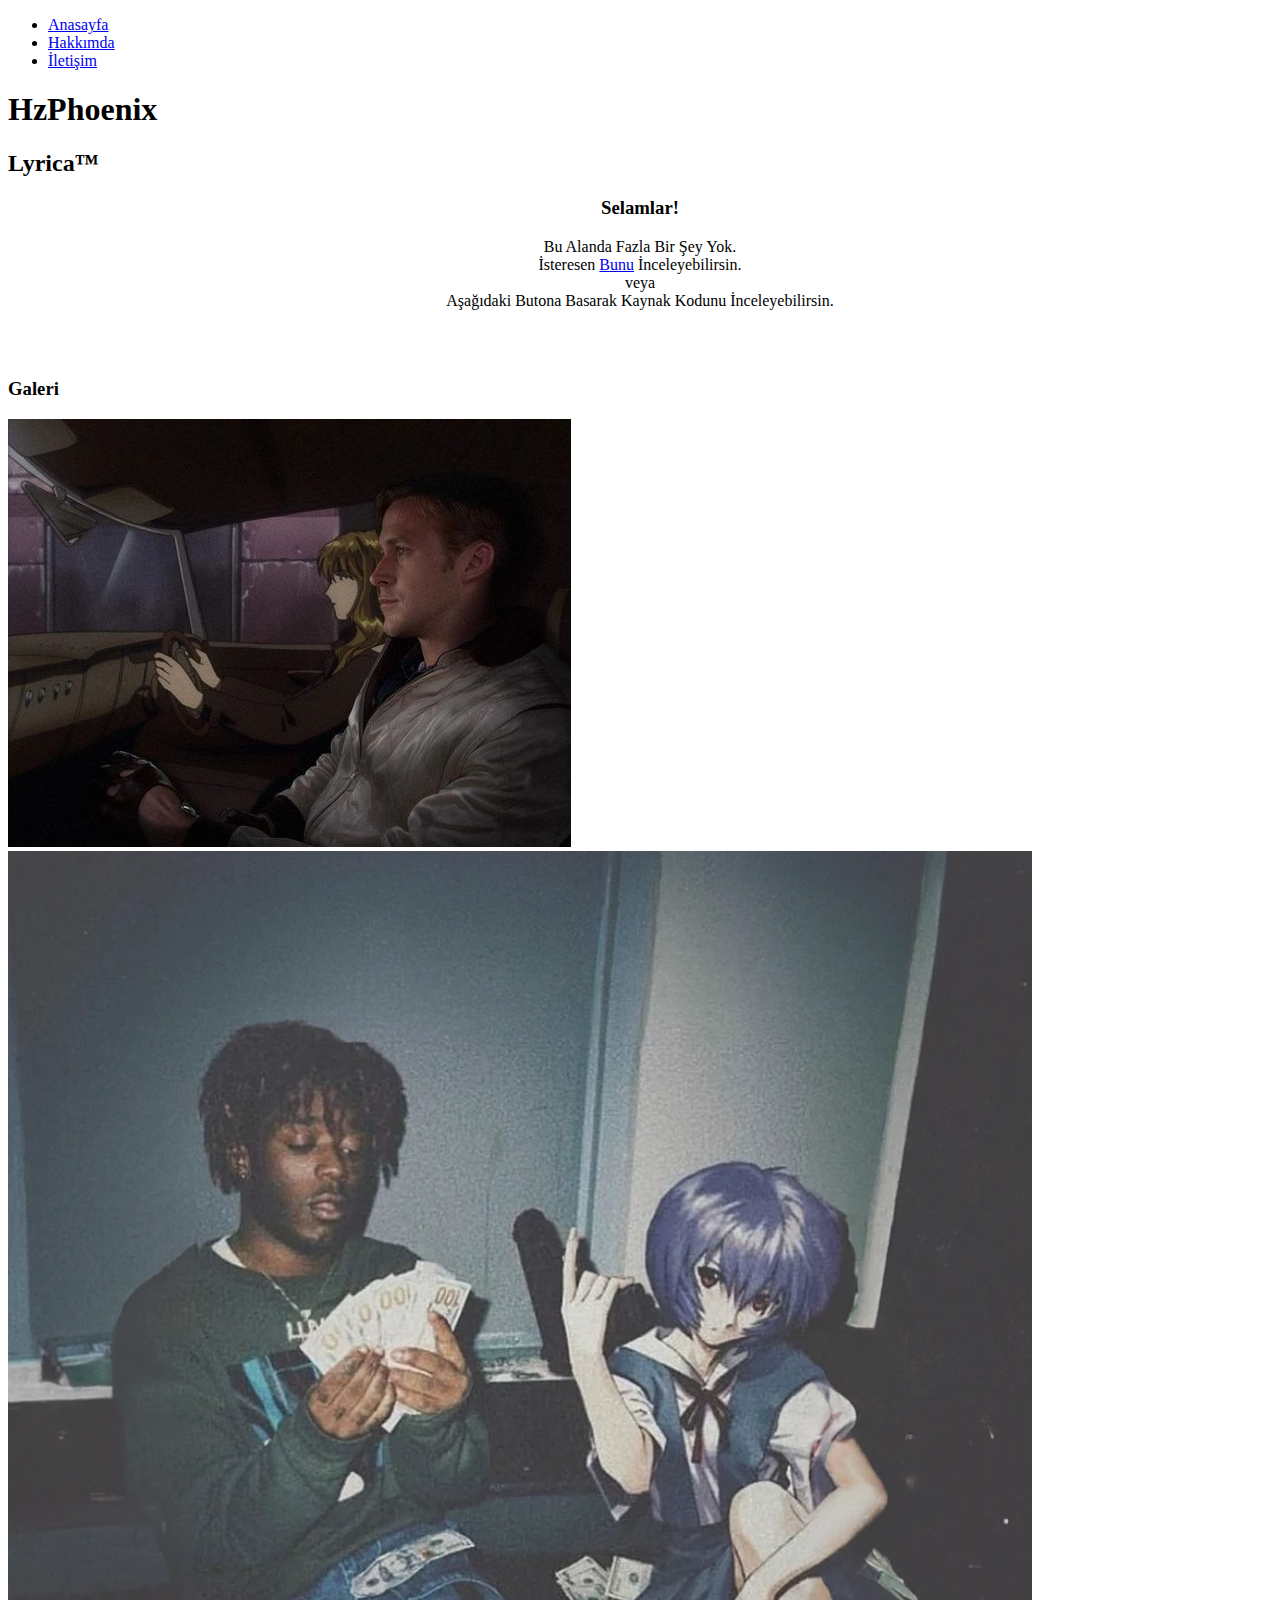
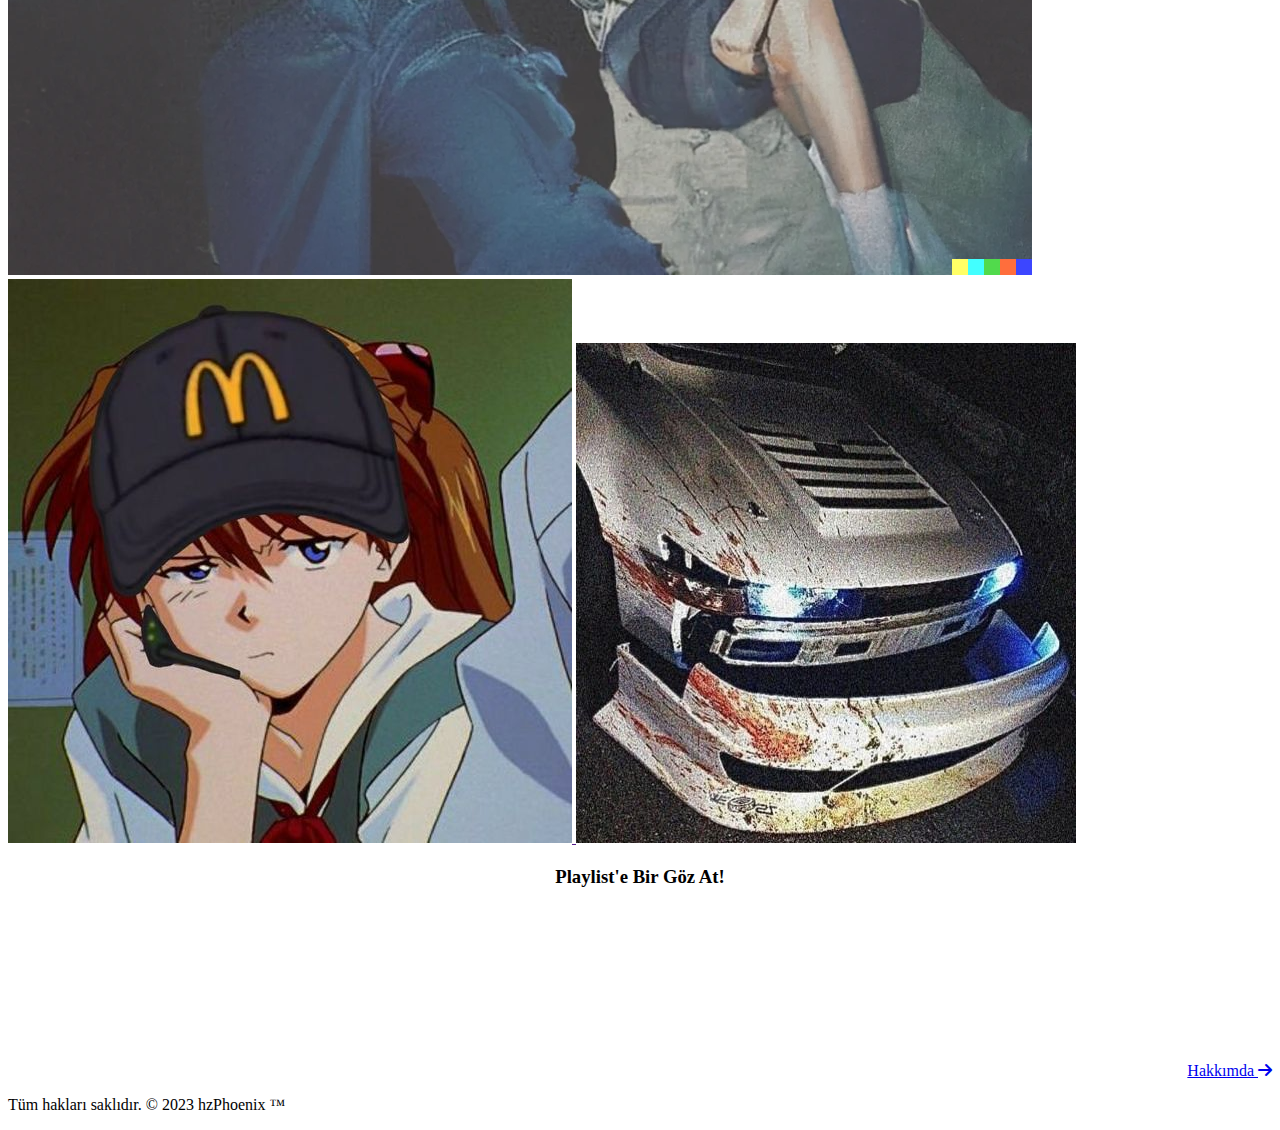
==== index.html @ 37206e34 "0.0" ====
<!DOCTYPE html>
<html>
<head>
  <meta charset="UTF-8">
  <title>Örnek Web Sayfası</title>
  <link rel="stylesheet" href="css/style.css">
  <link rel='stylesheet' href='https://cdnjs.cloudflare.com/ajax/libs/font-awesome/6.4.0/css/all.min.css'/>
</head>
<body>
  <!-- Navbar -->
  <nav>
    <ul>
      <li class="focus"><a href="#"  class="focus">Anasayfa</a></li>
      <li  id="hakkinda"><a id="hakkinda" href="./hakkimda.html">Hakkımda</a></li>
      <li id="iletisim"><a id="iletisim"href="./iletisim.html" >İletişim</a></li>
    </ul>
  </nav>

  <!-- Başlık -->
  <header>
    <h1>HzPhoenix</h1>
    <h2>Lyrica&trade;</h2>
  </header>

  <!-- Ana İçerik -->
  <main>
    
    <section style="text-align: center;">
      <h3>Selamlar!</h3>
      <p>Bu Alanda Fazla Bir Şey Yok.
        <br>İsteresen <a href="#galeri">Bunu</a> İnceleyebilirsin.<br>veya<br>
      Aşağıdaki Butona Basarak Kaynak Kodunu İnceleyebilirsin.</p>
      <iframe style="border-radius:12px;margin-left: 60px;" src="https://ghbtns.com/github-btn.html?user=hzPhoenix&amp;repo=Lyrica&amp;type=star&amp;count=true&amp;size=large" width="160px" height="30px" frameBorder="0" class="github-btn" title="Star"></iframe>

    </section>
    <section class="galeri" id="galeri">
      <h3 class="galerih3">Galeri</h3>
      <div class="galeriResimler">
    <a href="#">
        <img src="img/resim1.jpg" alt="Proje 1" class="resim1">
    </a>
    <a href="#">
     <img src="img/resim2.png" alt="Proje 2"  class="resim2">
    </a>
    <a href="">
      <img src="img/resim3.jpg" alt="Proje 3"  class="resim3">
    </a>
    <a href="">
      <img src="img/resim4.jpg" alt="Proje 4" class="resim4">
    </a>
  </div>
    </section>
    <section style="text-align: center;">
      <h3>Playlist'e Bir Göz At!</h3>
      <iframe style="border-radius:12px" src="https://open.spotify.com/embed/playlist/6sLU3omgUmrWI2mlvS0G9c?utm_source=generator" width="100%" height="152" frameBorder="0" allowfullscreen="" allow="autoplay; clipboard-write; encrypted-media; fullscreen; picture-in-picture" loading="lazy"></iframe>
    </section>
    <section class="footernavbar" style="text-align: right;justify-content: right;">
      <a href="hakkimda.html">
        <span>Hakkımda</span>
        <i class="fas fa-arrow-right"></i>
      </a>
    
    </section>
  </main>

  <!-- Footer -->
  <footer class="dark">
    <p>Tüm hakları saklıdır. &copy; 2023 hzPhoenix &trade;</p>
  </footer>
</body>
</html>
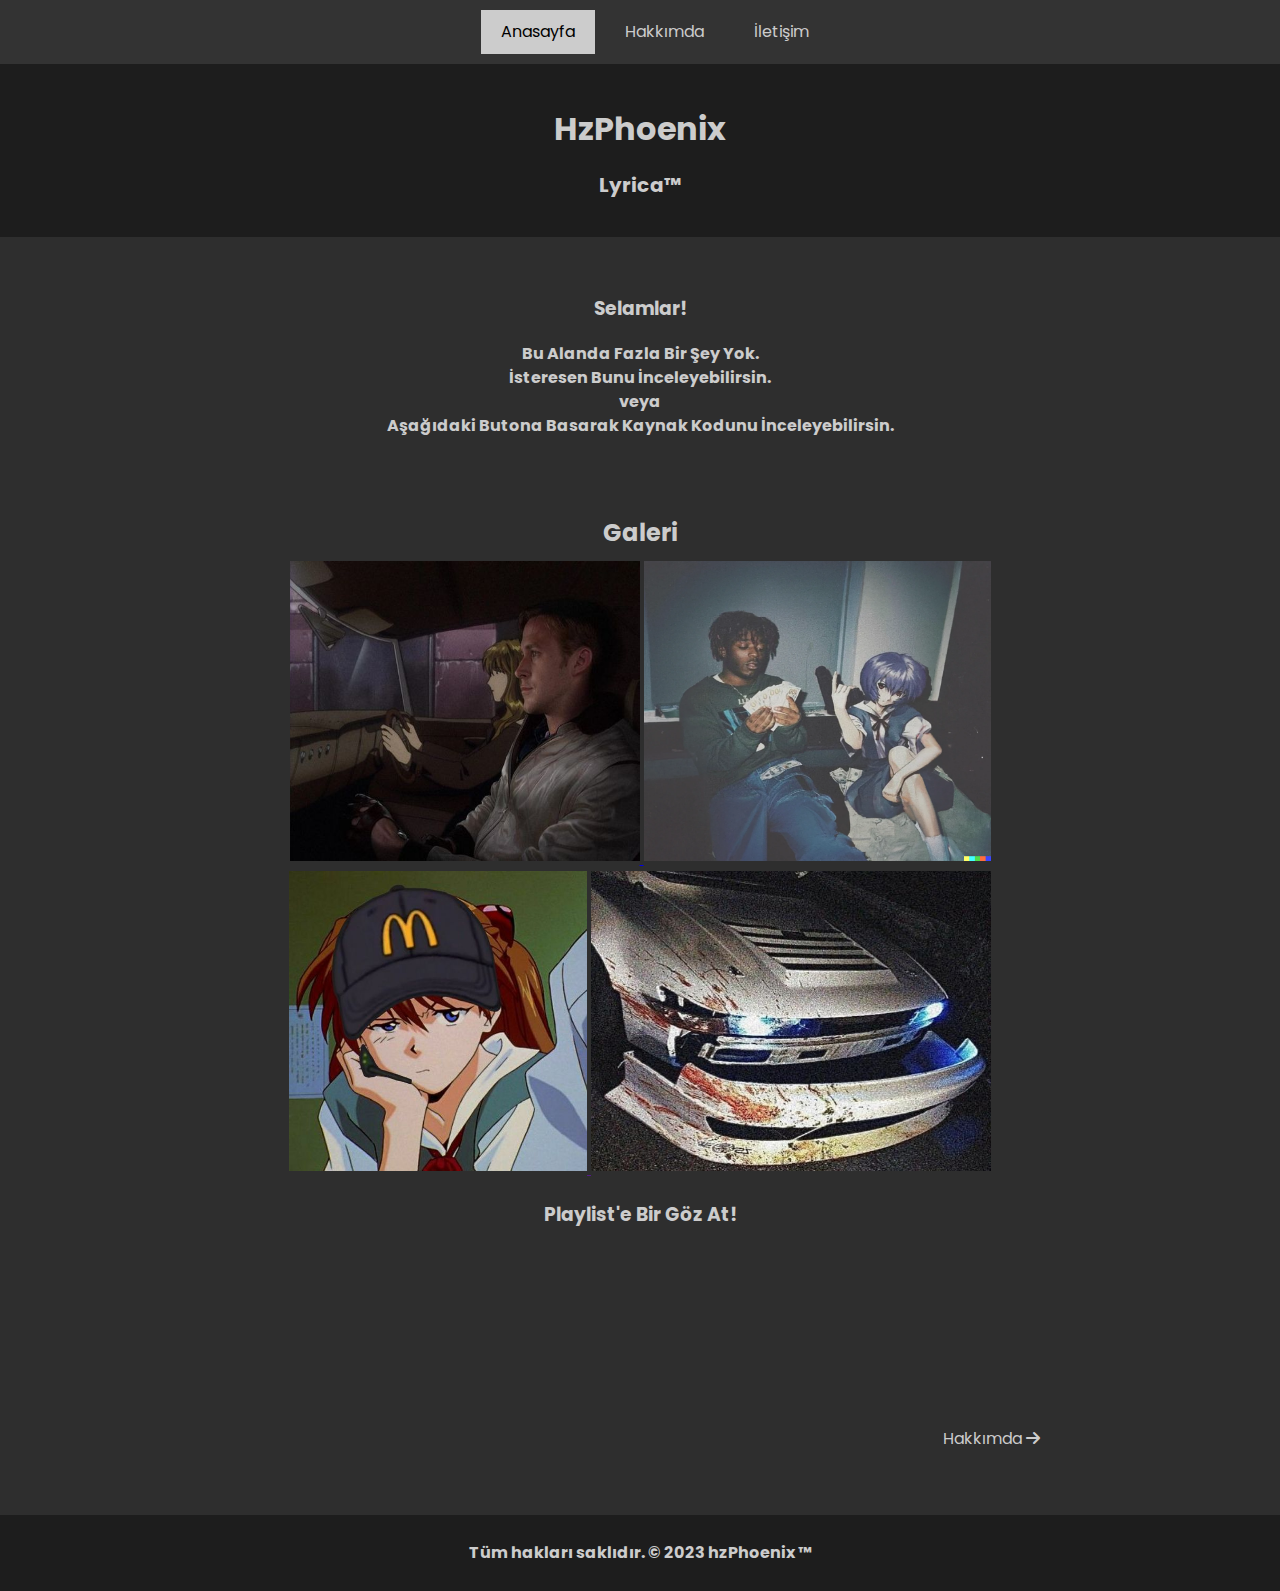
==== commit b7076bf4: "Update index.html" ====
--- a/index.html
+++ b/index.html
@@ -2,8 +2,8 @@
 <html>
 <head>
   <meta charset="UTF-8">
-  <title>Örnek Web Sayfası</title>
-  <link rel="stylesheet" href="css/style.css">
+  <title>>Ana Sayfa | Hz Phoenix</title>
+  <link rel="stylesheet" href="./CSS/style.css">
   <link rel='stylesheet' href='https://cdnjs.cloudflare.com/ajax/libs/font-awesome/6.4.0/css/all.min.css'/>
 </head>
 <body>
@@ -68,4 +68,4 @@
     <p>Tüm hakları saklıdır. &copy; 2023 hzPhoenix &trade;</p>
   </footer>
 </body>
-</html>+</html>
--- a/CSS/style.css
+++ b/CSS/style.css
@@ -0,0 +1,320 @@
+@import url('https://fonts.googleapis.com/css2?family=Poppins&display=swap');
+
+/* Genel Stiller */
+html,body{
+  height: 100%;
+  margin: 0;
+}
+body {
+  font-family: 'Poppins', sans-serif;
+  margin: 0;
+  padding: 0;
+  line-height: 1.5;
+  background-color: #2e2e2e;
+  color: #cccccc;
+  display: flex;
+  flex-direction: column;
+}
+
+
+/* Navbar */
+nav {
+  background-color: #333;
+  color: #cccccc;
+  padding: 10px;
+  height: 50px;
+  text-align: center;
+}
+
+nav ul {
+  list-style-type: none;
+  margin: 0;
+  height: 100%;
+  padding: smaller;
+  display: flex; /* Yeni eklenen stil */
+  justify-content: center; /* Yeni eklenen stil */
+
+}
+
+nav ul li {
+  padding: 10px;
+  text-align: center;
+  display: inline-block;
+  margin-right: 10px;
+}
+nav ul li.focus,
+nav ul li a.focus{
+  padding: 10px;
+  color: black;
+  background-color: #cccccc;
+  text-decoration: none;
+}
+nav ul li a {
+  padding: 10px;
+  color: #cccccc;
+  text-decoration: none;
+}
+#iletisim,#hakkinda,#anasayfa{
+animation: unhovereffect 0.4s backwards;
+}
+#iletisim:hover,
+#hakkinda:hover,
+#anasayfa:hover{
+animation: hovereffect 0.4s forwards;
+}
+@keyframes hovereffect{
+  0%{
+    color: #cccccc;
+    background-color: transparent;
+    text-decoration: none;
+  }
+  100%
+  {
+    color:black;
+    background-color:  #cccccc;
+    text-decoration: none;
+  }
+}
+@keyframes unhovereffect{
+0%{
+  color:black;
+  background-color:  #cccccc;
+  text-decoration: none;
+}
+100%{
+  color: #cccccc;
+  background-color: transparent;
+  text-decoration: none;
+}
+}
+
+
+/* Başlık */
+header {
+  text-align: center;
+  background-color: #1d1d1d;
+  padding: 20px;
+}
+
+h1 {
+    color: #cccccc;
+  font-size: 32px;
+  margin-bottom: 10px;
+}
+
+h2 {
+    color: #cccccc;
+  font-size: 20px;
+}
+
+/* Ana İçerik */
+main {
+  max-width: 800px;
+  margin: 20px auto;
+  padding: 20px;
+}
+
+section {
+  margin-bottom: 20px;
+}
+.resim1{
+    width: 350px;
+    height: 300px;
+    
+}
+.resim2{
+    width:  347px;
+    height: 300px;
+}
+.resim3{
+
+    width: 298px;
+    height: 300px;
+}
+.resim4{
+    width: 400px;
+    height: 300px;
+}
+
+section.galeri{
+  text-align: center;
+  justify-content: center;
+  align-items: center;
+}
+
+h3.galerih3 {
+    color: #cccccc;
+  font-size: 24px;
+  margin-bottom: 10px;
+  text-align: center;
+}
+
+ul {
+  list-style-type:none;
+  margin-left: 20px;
+}
+section ul li a,
+section p a{
+  text-decoration: none;
+  color: #cccccc
+}
+section ul li a:hover,
+section p a:hover{
+  text-decoration: underline;
+  color: #c2c2c2
+}
+img {
+    width: 250px;
+    height: 250px;
+
+  margin-bottom: 3px;
+}
+section h3.galeri{
+  margin-right:100px;
+  text-align: center;;
+}
+p {
+    color: #cccccc;
+    font-weight: bold;
+}
+
+/* Footer */
+footer{
+  text-align: center;
+  background-color: #1d1d1d;
+  color: #cccccc;
+  padding: 10px;
+  flex-shrink: 0;
+}
+/* discord */
+#discord {
+  margin-left: 10px;
+  font-size: 35px;
+  color: #2d62be;
+  animation: color-transition 0.4s backwards;
+}
+
+#discord:hover {
+  animation: color-transition-hover 0.4s forwards;
+}
+p.discordyazi{
+  margin-left: 30px;
+}
+
+@keyframes color-transition {
+  0% {
+    font-size: 50px;
+    color: #709eec;
+  }
+  100% {
+    font-size: 40px;
+
+    color: #2d62be;
+  }
+}
+@keyframes color-transition-hover {
+  0% {
+    font-size: 40px;
+
+    color: #2d62be;
+  }
+  100% {
+    font-size: 50px;
+
+    color: #709eec;
+  }
+}
+
+/* instagram */
+section.instagram{
+  display: flex;
+  justify-content: center;
+  align-items: center;
+  text-align: center;
+}
+section.instagram a{
+  font-size: 15px;
+  text-decoration: none;
+  padding: 20px;
+  animation: kucult 0.4s backwards;
+  color: #cccccc;
+}
+section.instagram a:hover{
+  animation: buyut 0.4s forwards;
+
+}
+section.instagram a i{
+  font-size: 40px;
+}
+
+@keyframes buyut{
+0%{
+  font-size: 15px;
+  color: #cccccc ;
+}
+100%{
+  font-size: 20px;
+  color: #8a3ab9;
+}
+}
+@keyframes  kucult {
+  0%{
+    font-size: 20px;
+    color: #8a3ab9;
+  }
+  100%{
+    font-size: 15px;
+  color: #cccccc ;
+  }
+  
+}
+section.github a{
+  padding: 0;
+}
+section.spotify{
+  display: flex;
+  justify-content: center;
+  align-items: center;
+  text-align: center;
+}
+section.spotify iframe{
+  padding: 10px;
+}
+
+section.footernavbar{
+  display: flex;
+  justify-content: space-between;
+  color: #cccccc;
+}
+section.footernavbar a{
+  color: #cccccc;
+  text-decoration: none;
+}
+section.footernavbar a span{
+  color: #cccccc;
+  display: inline-block;
+  padding-bottom: 0.25rem;
+  position: relative;
+}
+section.footernavbar a:hover, section.footernavbar a span:hover{
+  color: #7c7c7c;
+}
+
+section.github{
+  display: flex;
+  justify-content: center;
+  align-items: center;
+  text-align: center;
+}
+section.github a{
+  width: 450px;
+  height: 352px;
+  padding: 5px;
+}
+
+
+
+
+
+
+
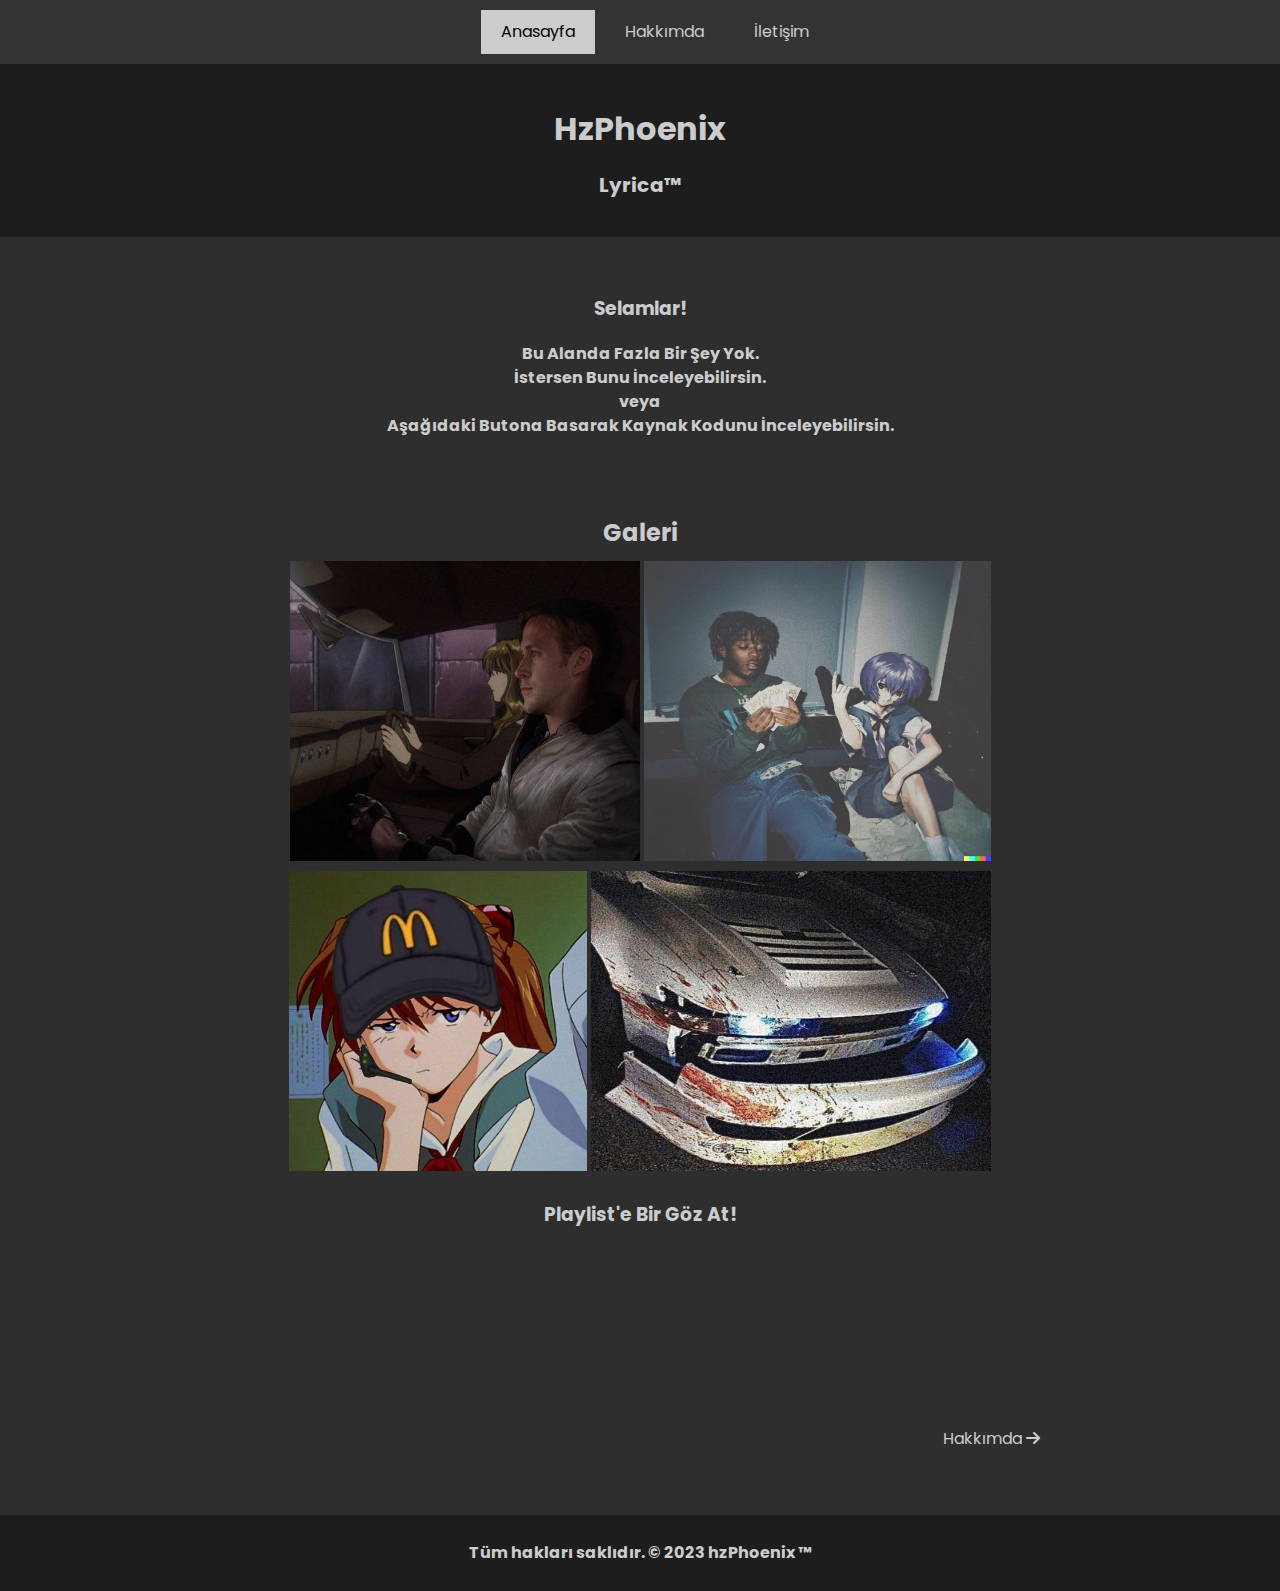
==== commit 1c846ffe: "Update index.html" ====
--- a/index.html
+++ b/index.html
@@ -2,7 +2,7 @@
 <html>
 <head>
   <meta charset="UTF-8">
-  <title>>Ana Sayfa | Hz Phoenix</title>
+  <title>Ana Sayfa | HzPhoenix</title>
   <link rel="stylesheet" href="./CSS/style.css">
   <link rel='stylesheet' href='https://cdnjs.cloudflare.com/ajax/libs/font-awesome/6.4.0/css/all.min.css'/>
 </head>
@@ -11,8 +11,8 @@
   <nav>
     <ul>
       <li class="focus"><a href="#"  class="focus">Anasayfa</a></li>
-      <li  id="hakkinda"><a id="hakkinda" href="./hakkimda.html">Hakkımda</a></li>
-      <li id="iletisim"><a id="iletisim"href="./iletisim.html" >İletişim</a></li>
+      <li  id="hakkinda"><a id="hakkinda" href="./hakkimda">Hakkımda</a></li>
+      <li id="iletisim"><a id="iletisim"href="./iletisim" >İletişim</a></li>
     </ul>
   </nav>
 
@@ -28,7 +28,7 @@
     <section style="text-align: center;">
       <h3>Selamlar!</h3>
       <p>Bu Alanda Fazla Bir Şey Yok.
-        <br>İsteresen <a href="#galeri">Bunu</a> İnceleyebilirsin.<br>veya<br>
+        <br>İstersen <a href="#galeri">Bunu</a> İnceleyebilirsin.<br>veya<br>
       Aşağıdaki Butona Basarak Kaynak Kodunu İnceleyebilirsin.</p>
       <iframe style="border-radius:12px;margin-left: 60px;" src="https://ghbtns.com/github-btn.html?user=hzPhoenix&amp;repo=Lyrica&amp;type=star&amp;count=true&amp;size=large" width="160px" height="30px" frameBorder="0" class="github-btn" title="Star"></iframe>
 
@@ -52,10 +52,10 @@
     </section>
     <section style="text-align: center;">
       <h3>Playlist'e Bir Göz At!</h3>
-      <iframe style="border-radius:12px" src="https://open.spotify.com/embed/playlist/6sLU3omgUmrWI2mlvS0G9c?utm_source=generator" width="100%" height="152" frameBorder="0" allowfullscreen="" allow="autoplay; clipboard-write; encrypted-media; fullscreen; picture-in-picture" loading="lazy"></iframe>
+      <iframe style="border-radius:12px" src="https://open.spotify.com/embed/playlist/3ImduoI4zyxP2cz3l7TzkX?utm_source=generator" width="100%" height="152" frameBorder="0" allowfullscreen="" allow="autoplay; clipboard-write; encrypted-media; fullscreen; picture-in-picture" loading="lazy"></iframe>
     </section>
     <section class="footernavbar" style="text-align: right;justify-content: right;">
-      <a href="hakkimda.html">
+      <a href="hakkimda">
         <span>Hakkımda</span>
         <i class="fas fa-arrow-right"></i>
       </a>
--- a/CSS/style.css
+++ b/CSS/style.css
@@ -4,6 +4,7 @@
 html,body{
   height: 100%;
   margin: 0;
+  scroll-behavior: smooth;
 }
 body {
   font-family: 'Poppins', sans-serif;
